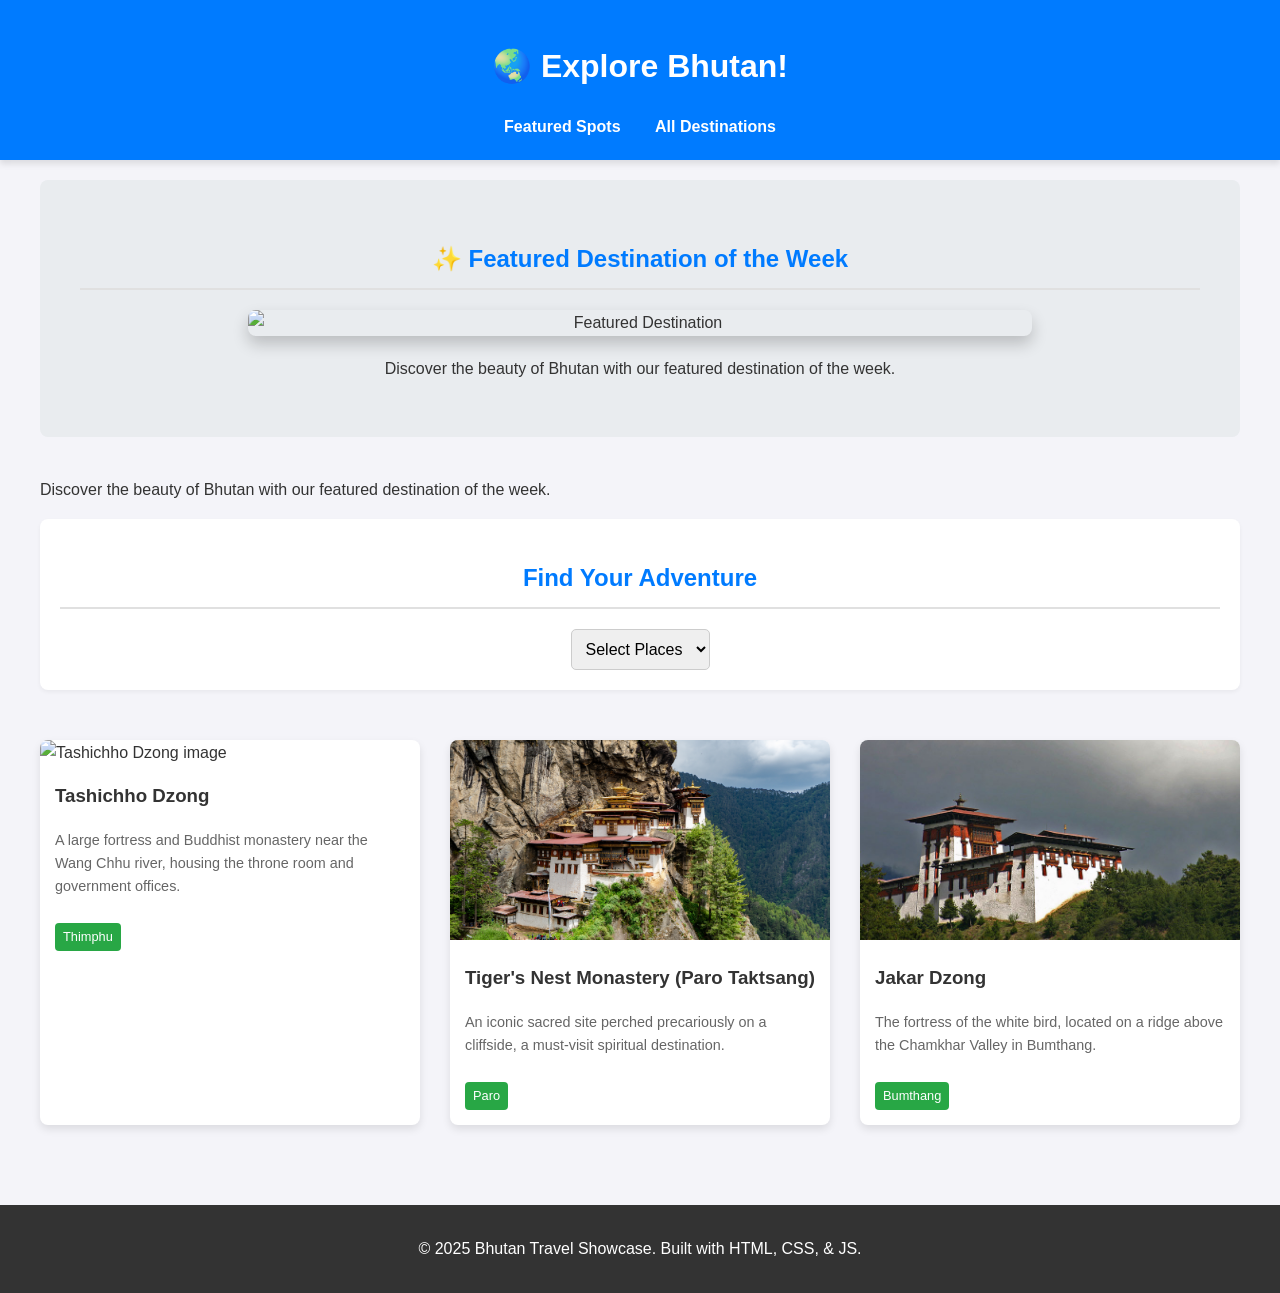
==== website/index.html @ db04a5f7 "Add files via upload" ====
<!DOCTYPE html>
<html lang="en">
<head>
    <meta charset="UTF-8">
    <meta name="viewport" content="width=device-width, initial-scale=1.0">
    <title>Bhutan Travel Showcase</title>
    <link rel="stylesheet" href="style.css">
</head>
<body>

    <header>
        <h1>🌏 Explore Bhutan!</h1>
        <nav>
            <a href="#featured">Featured Spots</a>
            <a href="#spots">All Destinations</a>
        </nav>
    </header>

    <main>
        <section id="featured" class="showcase">
            <h2>✨ Featured Destination of the Week</h2>
            <img src="/1614314ec9928cf658bfba7f6ecd4564.jpg" alt="Featured Destination">
            <p>Discover the beauty of Bhutan with our featured destination of the week.</p>
        </section>
            <p>Discover the beauty of Bhutan with our featured destination of the week.</p>
        </section>
            </section>

        <section class="controls">
            <h2>Find Your Adventure</h2>
            <select id="region-filter">
                <option value="All">Select Places</option>
                <option value="Thimphu">Thimphu</option>
                <option value="Bumthang">Bumthang</option>
                <option value="Paro">Paro</option>
                
            </select>
        </section>

        <section id="spots" class="destination-grid">
            <h2>All Destinations</h2>
            <p id="loading-message">Amazing places are yet to come !</p>
        </section>
    </main>

    <footer>
        <p>&copy; 2025 Bhutan Travel Showcase. Built with HTML, CSS, & JS.</p>
    </footer>

    <script src="script.js"></script>
</body>
</html>
---- website/style.css ----
#featured img {
    
    max-width: 70%; 
    height: auto;   
    display: block; 
    margin: 20px auto; 
    border-radius: 8px;
    box-shadow: 0 8px 16px rgba(0, 0, 0, 0.2); 
}


#featured {
    padding: 20px; 
}  

body {
    font-family: Arial, sans-serif;
    margin: 0;
    padding: 0;
    background-color: #f4f4f9;
    color: #333;
    line-height: 1.6;
}

header {
    background-color: #007bff;
    color: white;
    padding: 20px 0;
    text-align: center;
    box-shadow: 0 4px 6px rgba(0, 0, 0, 0.1);
}

nav a {
    color: white;
    text-decoration: none;
    margin: 0 15px;
    font-weight: bold;
    transition: color 0.3s;
}

nav a:hover {
    color: #ffd700; 
}

main {
    padding: 20px;
    max-width: 1200px;
    margin: 0 auto;
}

h2 {
    color: #007bff;
    text-align: center;
    margin-bottom: 20px;
    border-bottom: 2px solid #e0e0e0;
    padding-bottom: 10px;
}


.destination-grid {
    display: grid;
    grid-template-columns: repeat(auto-fit, minmax(300px, 1fr));
    gap: 30px;
    padding: 20px 0;
}


.spot-card {
    background-color: white;
    border-radius: 8px;
    box-shadow: 0 4px 8px rgba(0, 0, 0, 0.1);
    overflow: hidden;
    transition: transform 0.3s, box-shadow 0.3s;
    cursor: pointer;
}

.spot-card:hover {
    transform: translateY(-5px);
    box-shadow: 0 8px 16px rgba(0, 0, 0, 0.2);
}

.spot-card img {
    width: 100%;
    height: 200px;
    object-fit: cover;
}

.card-content {
    padding: 15px;
}

.card-content h3 {
    margin-top: 0;
    color: #333;
}

.card-content p {
    font-size: 0.9em;
    color: #666;
}

.region-tag {
    display: inline-block;
    background-color: #28a745; 
    color: white;
    padding: 4px 8px;
    border-radius: 4px;
    font-size: 0.8em;
    margin-top: 10px;
}


#featured {
    text-align: center;
    padding: 40px;
    background-color: #e9ecef;
    border-radius: 8px;
    margin-bottom: 40px;
}


.controls {
    text-align: center;
    padding: 20px;
    background-color: #fff;
    border-radius: 8px;
    margin-bottom: 30px;
    box-shadow: 0 2px 4px rgba(0, 0, 0, 0.05);
}

#region-filter {
    padding: 10px;
    border-radius: 5px;
    border: 1px solid #ccc;
    font-size: 1em;
}


footer {
    background-color: #333;
    color: white;
    text-align: center;
    padding: 15px 0;
    margin-top: 40px;
}
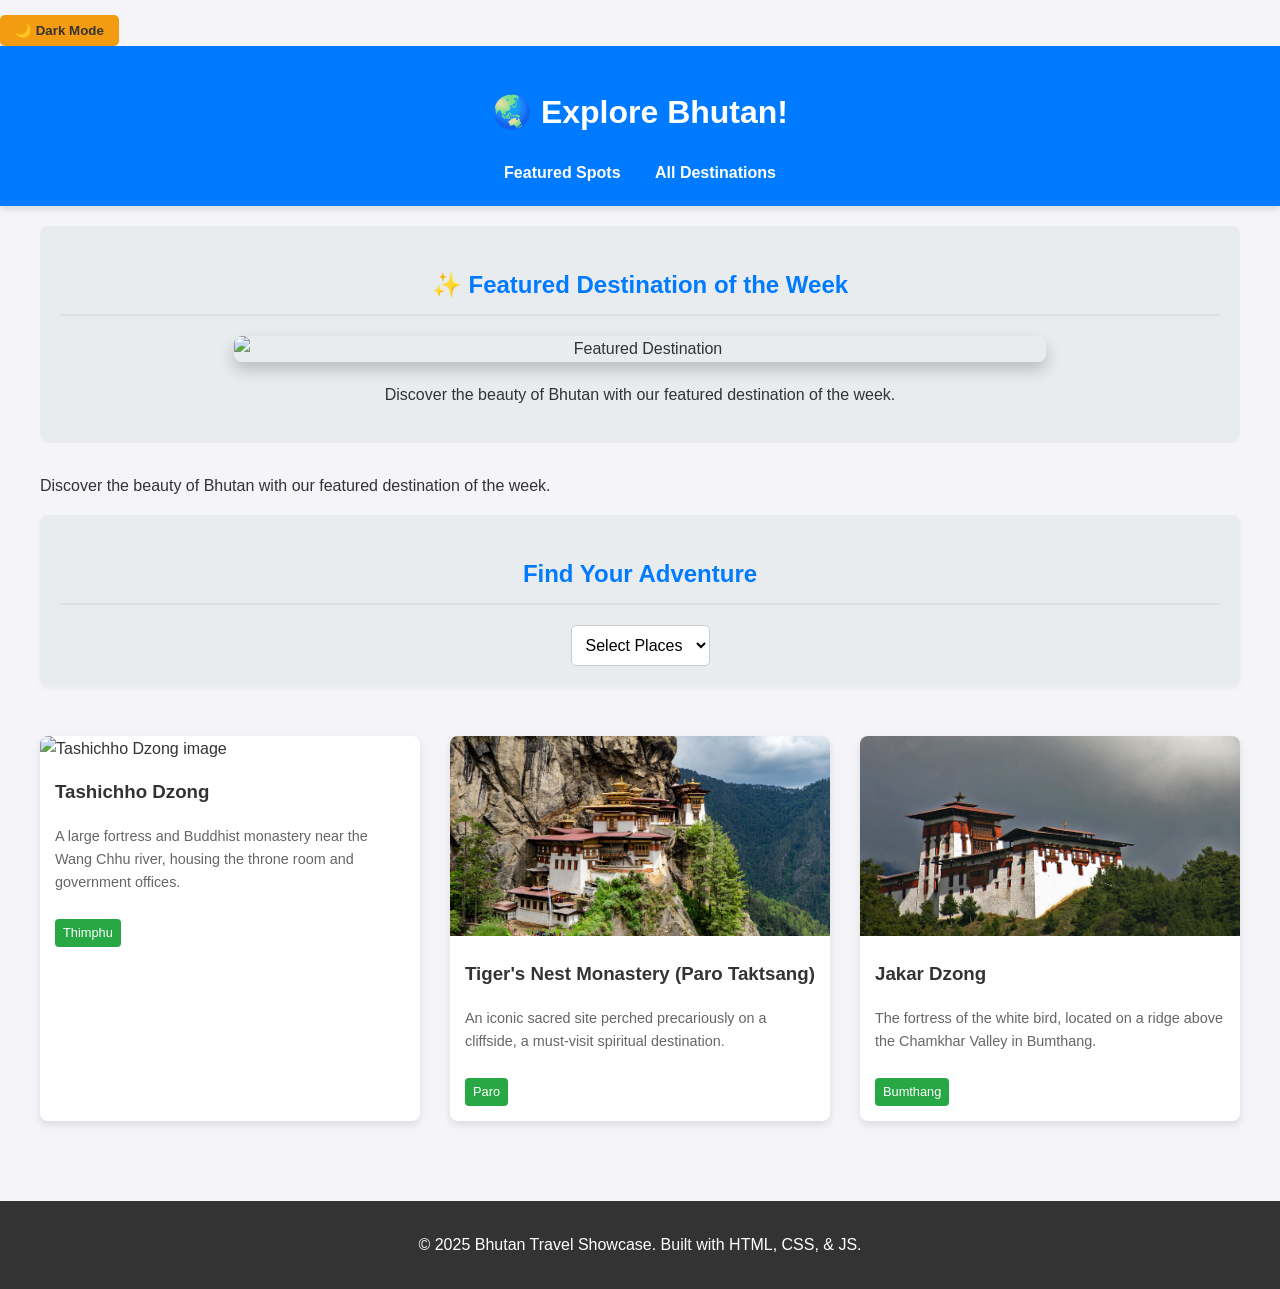
==== commit 56696d10: "Add files via upload" ====
--- a/website/index.html
+++ b/website/index.html
@@ -3,7 +3,7 @@
 <head>
     <meta charset="UTF-8">
     <meta name="viewport" content="width=device-width, initial-scale=1.0">
-    <title>Bhutan Travel Showcase</title>
+    <title>Bhutan Travel Showcase</title> <button id="dark-mode-toggle" aria-label="Toggle Dark Mode">🌙 Dark Mode</button>
     <link rel="stylesheet" href="style.css">
 </head>
 <body>
--- a/website/style.css
+++ b/website/style.css
@@ -143,4 +143,173 @@
     text-align: center;
     padding: 15px 0;
     margin-top: 40px;
+}
+
+
+body {
+    font-family: Arial, sans-serif;
+    margin: 0;
+    padding: 0;
+    background-color: #f4f4f9;
+    color: #333; 
+    line-height: 1.6;
+   
+    transition: background-color 0.5s, color 0.5s; 
+}
+
+header {
+    background-color: #007bff; 
+    color: white;
+    padding: 20px 0;
+    text-align: center;
+    box-shadow: 0 4px 6px rgba(0, 0, 0, 0.1);
+}
+
+nav a {
+    color: white;
+    text-decoration: none;
+    margin: 0 15px;
+    font-weight: bold;
+    transition: color 0.3s;
+}
+
+nav a:hover {
+    color: #ffd700; 
+}
+
+main {
+    padding: 20px;
+    max-width: 1200px;
+    margin: 0 auto;
+}
+
+h2 {
+    color: #007bff;
+    text-align: center;
+    margin-bottom: 20px;
+    border-bottom: 2px solid #e0e0e0;
+    padding-bottom: 10px;
+}
+
+
+.spot-card {
+    background-color: white;
+    border-radius: 8px;
+    box-shadow: 0 4px 8px rgba(0, 0, 0, 0.1);
+    overflow: hidden;
+    transition: transform 0.3s, box-shadow 0.3s, background-color 0.5s;
+    cursor: pointer;
+}
+
+.spot-card img {
+    width: 100%;
+    height: 200px;
+    object-fit: cover;
+}
+
+.card-content {
+    padding: 15px;
+}
+.card-content h3 { color: #333; }
+.card-content p { color: #666; }
+
+
+.destination-grid {
+    display: grid;
+    grid-template-columns: repeat(auto-fit, minmax(300px, 1fr));
+    gap: 30px;
+    padding: 20px 0;
+}
+
+
+#featured, .controls {
+    text-align: center;
+    padding: 20px;
+    background-color: #e9ecef;
+    border-radius: 8px;
+    margin-bottom: 30px;
+    transition: background-color 0.5s;
+}
+
+
+#region-filter {
+    padding: 10px;
+    border-radius: 5px;
+    background-color: #fff;
+    border: 1px solid #ccc;
+    font-size: 1em;
+    transition: background-color 0.5s, color 0.5s, border-color 0.5s;
+}
+
+footer {
+    background-color: #333;
+    color: white;
+    text-align: center;
+    padding: 15px 0;
+    margin-top: 40px;
+    transition: background-color 0.5s;
+}
+
+#dark-mode-toggle {
+    background-color: #f39c12; 
+    color: #333;
+    border: none;
+    padding: 8px 15px;
+    border-radius: 5px;
+    cursor: pointer;
+    font-weight: bold;
+    margin-top: 15px;
+}
+
+
+
+body.dark-mode {
+ 
+    background-color: #121212 !important; 
+    color: #e0e0e0 !important;
+}
+
+body.dark-mode header {
+    background-color: #1f1f1f;
+    box-shadow: 0 4px 6px rgba(255, 255, 255, 0.05);
+}
+
+body.dark-mode nav a {
+    color: #bbbbbb;
+}
+
+body.dark-mode h2 {
+    color: #f39c12; 
+    border-bottom: 2px solid #333333;
+}
+
+
+body.dark-mode .spot-card {
+    background-color: #1e1e1e;
+    box-shadow: 0 4px 8px rgba(0, 0, 0, 0.4);
+}
+
+body.dark-mode .card-content h3 {
+    color: #e0e0e0;
+}
+
+body.dark-mode .card-content p {
+    color: #aaaaaa;
+}
+
+
+body.dark-mode #featured, 
+body.dark-mode .controls {
+    background-color: #1e1e1e;
+}
+
+body.dark-mode footer {
+    background-color: #1f1f1f;
+}
+
+
+body.dark-mode #region-filter {
+    background-color: #121212;
+    color: #e0e0e0;
+    border: 1px solid #444444;
 }
